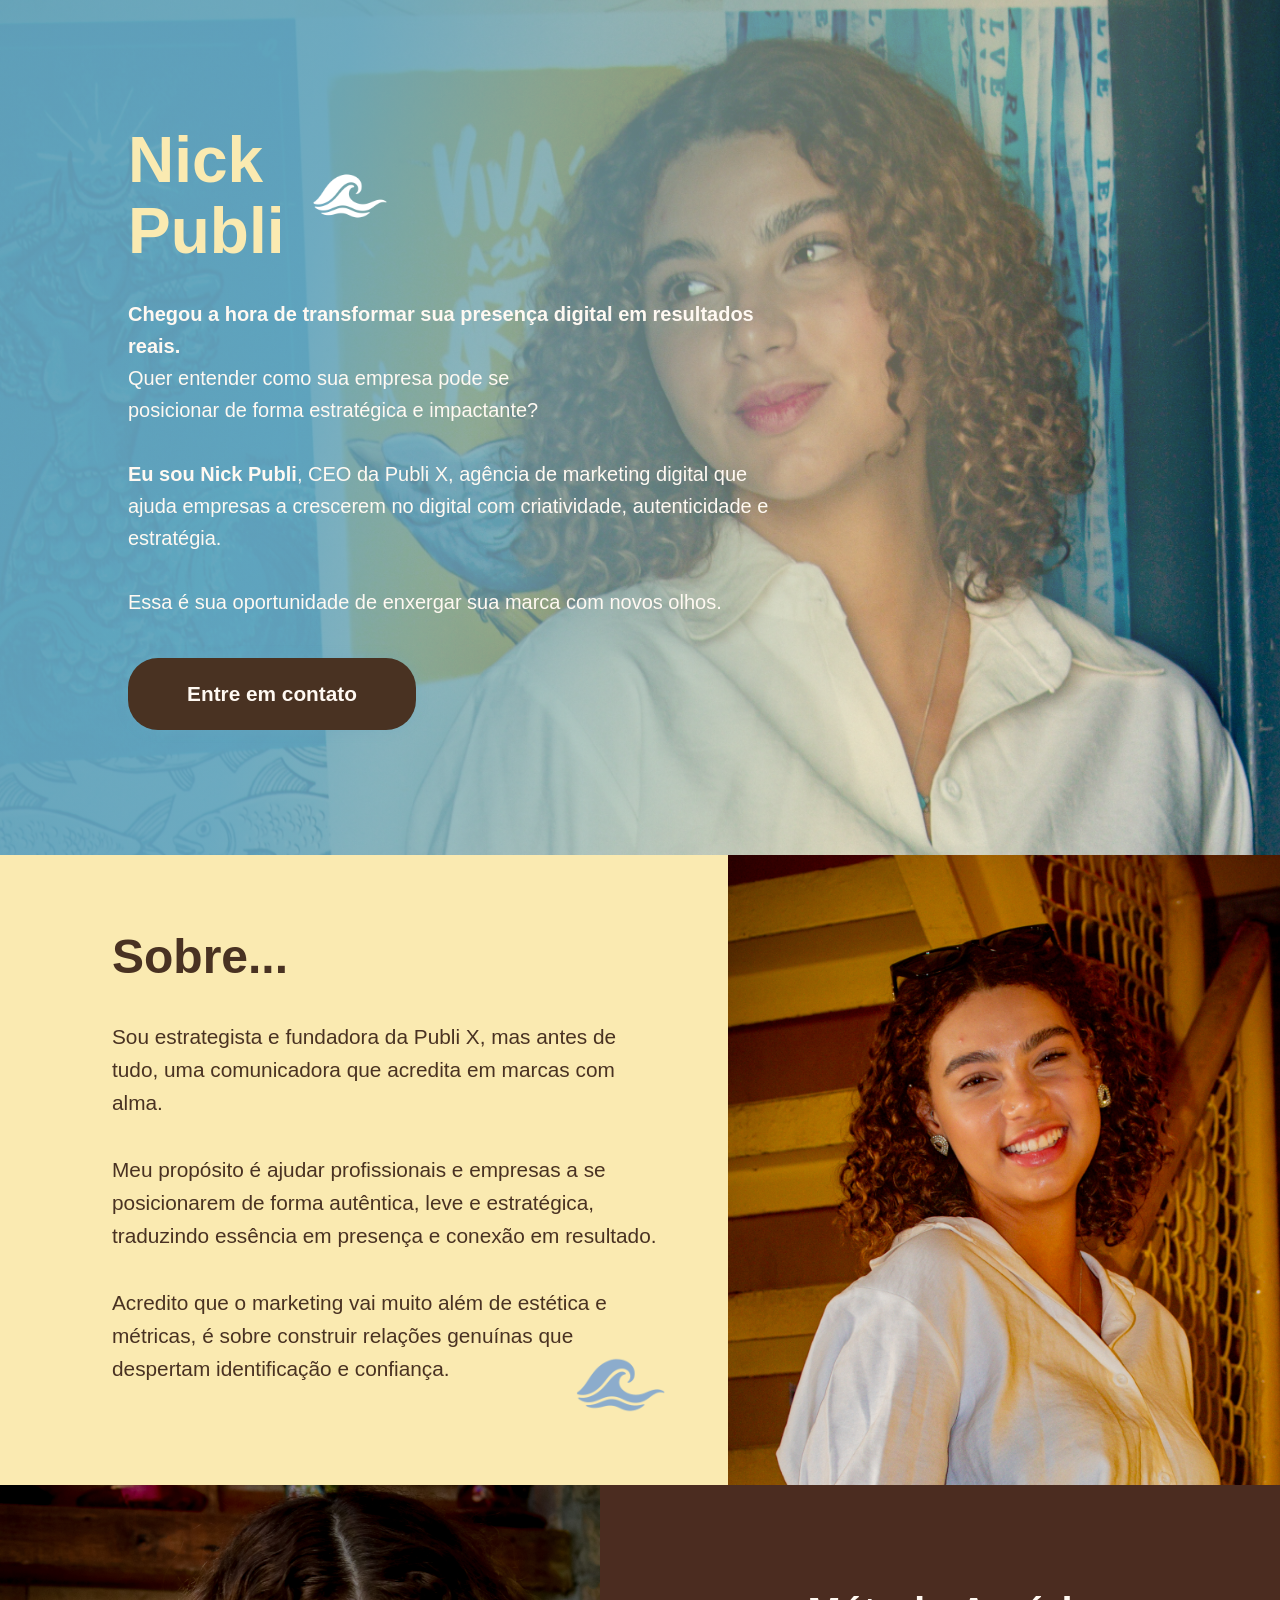
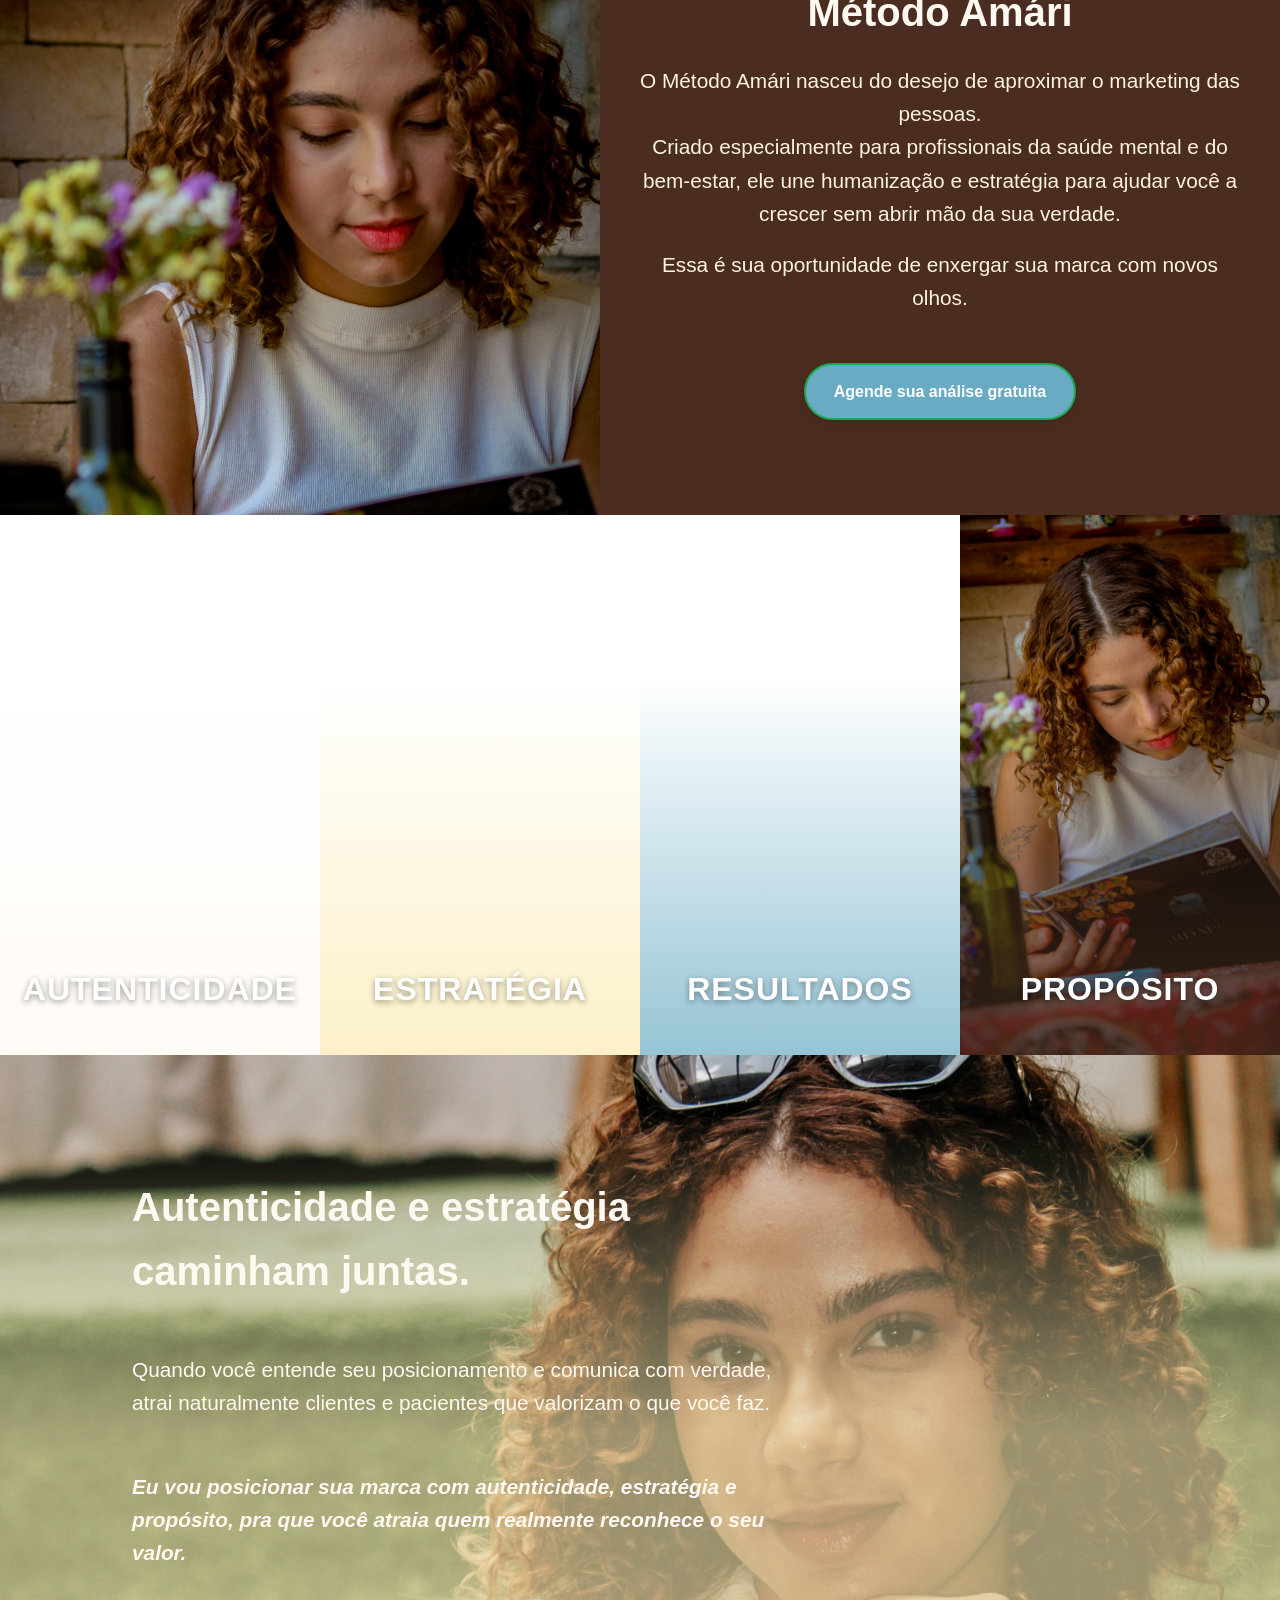
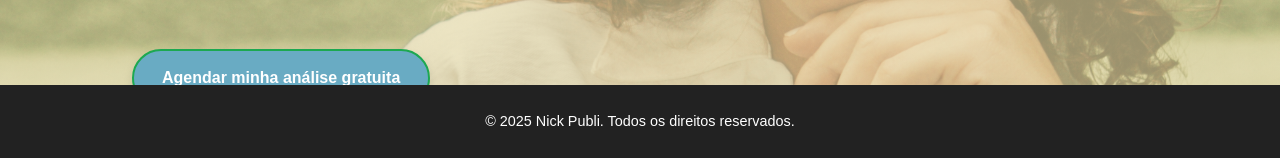
==== index.html @ 4cdb22ac "segundo commit" ====
<!DOCTYPE html>
<html lang="pt-BR">
<head>
  <meta charset="UTF-8" />
  <meta name="viewport" content="width=device-width, initial-scale=1.0" />
  <title>Nick Publi</title>
  <link rel="stylesheet" href="style/styles.css" />
  <link rel="stylesheet" href="/style/sobre.css">
  <link rel="stylesheet" href="style/beneficios.css">
  <link rel="stylesheet" href="style/4hero.css">
  <link rel="stylesheet" href="style/depoimento.css">
  <link rel="stylesheet" href="style/encerramento.css">
  <link rel="stylesheet" href="/style/responsividade.css">
</head>
<body>
  <section id="banner" class="banner-section">
    <div class="banner-overlay">
      <div class="banner-content">
        <div class="banner-title">
          <h1>Nick<br>Publi</h1>
          <img src="/img/Simbolo - Branco.png" alt="Logo Nick Publi" class="banner-logo">
        </div>
        <p>
          <strong>Chegou a hora de transformar sua presença digital em resultados reais.</strong><br>
          Quer entender como sua empresa pode se <br>posicionar de forma estratégica e impactante?<br><br>
          <strong>Eu sou Nick Publi</strong>, CEO da Publi X, agência de marketing digital que ajuda empresas
          a crescerem no digital com criatividade, autenticidade e estratégia. <br><br>
          Essa é sua oportunidade de enxergar sua marca com novos olhos.
        </p>
        <a href="https://api.whatsapp.com/send?phone=5571981594454&text=Ol%C3%A1%20Nick!%20Quero%20saber%20mais%20sobre%20a%20consultoria%20gratuita%20da%20Publi%20X."
          target="_blank"
          class="banner-btn">
          Entre em contato
        </a>
      </div>
    </div>
  </section>

  <section id="sobre" class="sobre-section">
    <div class="container">
      <div class="imagem-section">
        <div class="sobre-cor-solida">
          <div class="texto-sobre">
            <h2>Sobre...</h2>
            <p>
              Sou estrategista e fundadora da Publi X, mas antes de tudo, uma comunicadora que acredita em marcas com alma. <br><br>
              Meu propósito é ajudar profissionais e empresas a se posicionarem de forma autêntica, leve e estratégica, traduzindo essência em presença e conexão em resultado.
              <br><br>
              Acredito que o marketing vai muito além de estética e métricas, é sobre construir relações genuínas que despertam identificação e confiança.
            </p>
          </div>

          <!-- Logo no canto inferior direito -->
          <div class="sobre-logo">
            <img src="/img/Simbolo - Azul.png" alt="Logo Nick Publi">
          </div>
        </div>

        <div class="sobre-imagem">
          <img src="/img/nickY2.jpg" alt="">
        </div>
      </div>
    </div>
  </section>

  <section id="beneficios" class="beneficios-section">
    <div class="beneficios-container">
      <div class="beneficios-imagem">
        <img src="/img/amariM2.jpg" alt="Benefícios Publi X">
      </div>
      <div class="beneficios-cor-solida">
        <h2>Método Amári</h2>
        <p>
          O Método Amári nasceu do desejo de aproximar o marketing das pessoas. <br>
          Criado especialmente para profissionais da saúde mental e do bem-estar, ele une humanização e estratégia para ajudar você a crescer sem abrir mão da sua verdade.
        </p>
        
        <p>Essa é sua oportunidade de enxergar sua marca com novos olhos.</p>

        <a 
          href="https://api.whatsapp.com/send?phone=5571981594454&text=Ol%C3%A1%20Nick!%20Quero%20saber%20mais%20sobre%20a%20consultoria%20gratuita%20da%20Publi%20X."
          target="_blank"
          class="btn-whatsapp">
          Agende sua análise gratuita
        </a>
      </div>
    </div>
  </section>

  <section id="galeria" class="galeria-section">
    <div class="galeria-item cor1">
      <div class="overlay"></div>
      <h3>Autenticidade</h3>
    </div>
    <div class="galeria-item cor2">
      <div class="overlay"></div>
      <h3>Estratégia</h3>
    </div>
    <div class="galeria-item cor3">
      <div class="overlay"></div>
      <h3>Resultados</h3>
    </div>
    <div class="galeria-item cor4">
      <div class="overlay"></div>
      <h3>Propósito</h3>
    </div>
  </section>

<section id="encerramento" class="encerramento-section">
  <div class="overlay"></div>
  <div class="container">
    <h2>Autenticidade e estratégia <br>caminham juntas.</h2>
    <p>
      Quando você entende seu posicionamento e comunica com verdade, 
      atrai naturalmente clientes e pacientes que valorizam o que você faz.
    </p>
    <p class="destaque">
      Eu vou posicionar sua marca com autenticidade, estratégia e propósito,
      pra que você atraia quem realmente reconhece o seu valor.
    </p>

    <a href="https://api.whatsapp.com/send?phone=5571981594454&text=Ol%C3%A1%20Nick!%20Quero%20agendar%20minha%20an%C3%A1lise%20gratuita%20da%20Publi%20X."
      target="_blank"
      class="btn-whatsapp">
      Agendar minha análise gratuita
    </a>
  </div>
</section>


  <footer class="site-footer">
    <div class="container">
      <p>© 2025 Nick Publi. Todos os direitos reservados.</p>
    </div>
  </footer>

  <script src="script.js"></script>
</body>
</html>
---- style/styles.css ----
/* ===== RESET ===== */
* {
  margin: 0;
  padding: 0;
  box-sizing: border-box;
}

html {
  scroll-behavior: smooth;
}

body {
  font-family: 'Poppins', sans-serif;
  color: #333;
  line-height: 1.6;
  background: #fff;
}

.container {
  max-width: 1100px;
  margin: 0 auto;
  padding: 0 20px;
}

/* ===== BANNER ===== */
.banner-section {
  position: relative;
  width: 100%;
  height: 95vh;
  background: url('/img/nick_branco11.jpg') no-repeat center 30% / cover;
  display: flex;
  align-items: center;
  justify-content: flex-start;
  overflow: hidden;
}

/* Overlay com degradê ajustado */
.banner-overlay {
  position: absolute;
  inset: 0;
  background: linear-gradient(100deg, rgba(105, 171, 195, 0.9) 25%, rgba(250, 234, 177, 0.4) 70%, rgba(255, 249, 242, 0) 95%);
  display: flex;
  align-items: center;
  justify-content: flex-start;
  padding: 0 8rem;
  color: #FFF9F2;
}

.banner-content {
  max-width: 650px;
  z-index: 2;
  display: flex;
  flex-direction: column;
  gap: 1rem;
}

/* ===== Título com logo ===== */
.banner-title {
  display: flex;
  align-items: center;
  gap: 1rem;
}

.banner-content h1 {
  font-size: clamp(4rem, 5vw, 5.5rem);
  line-height: 1.1;
  font-weight: 700;
  color: #FAEAB1;
}

.banner-logo {
  width: clamp(70px, 10vw, 100px);
  height: auto;
  object-fit: contain;
}

/* ===== Texto ===== */
.banner-content p {
  margin-top: 1rem;
  font-size: clamp(1rem, 2vw, 1.25rem);
  color: #FFF9F2;
  line-height: 1.6;
}

/* ===== Botão ===== */
.banner-btn {
  display: inline-flex;
  justify-content: center;
  align-items: center;
  width: 18rem;
  height: 4.5rem;
  font-size: 1.3rem;
  text-align: center;
  margin-top: 1.5rem;
  background: #493222;
  color: #FFF9F2;
  font-weight: 600;
  border-radius: 30px;
  text-decoration: none;
  transition: all 0.3s ease;
  box-shadow: 0 0px 12px rgba(105, 171, 195, 0.4);
}

.banner-btn:hover {
  background: linear-gradient(135deg, #FAEAB1, #FFF9F2);
  box-shadow: 0 8px 20px rgba(105, 171, 195, 0.6);
  transform: translateY(-3px);
  color: #493222;
}

/* ===== Responsivo ===== */
@media (max-width: 1024px) {
  .banner-overlay {
    padding: 0 4rem;
  }
}

@media (max-width: 768px) {
  .banner-section {
    background-position: center top;
  }

  .banner-overlay {
    padding: 2rem;
    background: linear-gradient(180deg, rgba(73, 50, 34, 0.9) 30%, rgba(105, 171, 195, 0.5) 80%);
    text-align: center;
    align-items: center;
    justify-content: center;
  }

  .banner-title {
    justify-content: center;
  }

  .banner-content {
    max-width: 100%;
    text-align: center;
  }

  .banner-logo {
    width: 80px;
  }

  .banner-btn {
    margin: 1.5rem auto 0;
    width: 16rem;
    height: 4rem;
  }
}

@media (max-width: 480px) {
  .banner-content h1 {
    font-size: 2.8rem;
  }

  .banner-btn {
    width: 14rem;
    font-size: 1.1rem;
    align-self: center;
  }
}


/* ===== SEÇÕES ===== */
section {
  padding: 0;
}

h2 {
  font-size: clamp(1.8rem, 4vw, 2.4rem);
  margin-bottom: 20px;
  text-align: center;
}



/* ===== DEPOIMENTOS ===== */
.depoimentos-lista {
  display: grid;
  grid-template-columns: repeat(auto-fit, minmax(280px, 1fr));
  gap: 25px;
  margin-top: 40px;
}

.depoimento-card {
  background: #f5f5f5;
  padding: 25px;
  border-radius: 10px;
}

.depoimento-card blockquote {
  font-style: italic;
  margin-bottom: 15px;
}


/* ===== FOOTER ===== */
.site-footer {
  background: #222;
  color: white;
  text-align: center;
  padding: 25px 0;
  font-size: 0.9rem;
}

/* ===== ANIMAÇÕES ===== */
.hidden {
  opacity: 0;
  transform: translateY(20px);
  transition: opacity 0.6s ease, transform 0.6s ease;
}

.appear {
  opacity: 1;
  transform: translateY(0);
}
---- style/sobre.css ----
/* ====== SECTION SOBRE ====== */
.sobre-section {
  width: 100%;
  height: 70vh;
  padding: 0;
  margin: 0;
  overflow: hidden;
  box-sizing: border-box;
}

/* Container */
.sobre-section .container {
  width: 100%;
  height: 100%;
  margin: 0;
  padding: 0;
  max-width: none;
}

/* Divide em 2 metades */
.imagem-section {
  display: flex;
  width: 100%;
  height: 100%;
}

/* ===== LADO ESQUERDO ===== */
.sobre-cor-solida {
  flex: 1;
  background-color: #FAEAB1;
  color: #493222;
  display: flex;
  flex-direction: column;
  justify-content: space-between; /* deixa espaço pra logo embaixo */
  align-items: flex-start;
  padding: 4rem 4rem 2rem 7rem;
  position: relative;
  box-sizing: border-box;
}

/* Texto */
.texto-sobre {
  max-width: 550px;
}

.sobre-cor-solida h2 {
  font-family: 'Glacial Indifference', sans-serif;
  font-size: 3rem;
  margin-bottom: 1.5rem;
  color: #493222;
  text-align: start;
}

.sobre-cor-solida p {
  font-family: 'Glacial Indifference', sans-serif;
  font-size: 1.3rem;
  line-height: 1.6;
}

/* ===== LOGO ===== */
.sobre-logo {
  position: absolute;
  bottom: 2rem;
  right: 3rem;
}

.sobre-logo img {
  width: 120px;
  height: auto;
  opacity: 0.85;
  transition: all 0.3s ease;
}

.sobre-logo img:hover {
  opacity: 1;
  transform: scale(1.05);
}

/* ===== LADO DIREITO — IMAGEM ===== */
.sobre-imagem {
  flex: 1;
  width: 50%;
  overflow: hidden;
}

.sobre-imagem img {
  width: 100%;
  height: 100%;
  object-fit: cover;
  transition: transform 5s ease;
}

.sobre-imagem img:hover {
  transform: scale(1.05);
}
---- style/beneficios.css ----
/* ===== BENEFÍCIOS ===== */
.beneficios-section {
  width: 100%;
  display: flex;
  justify-content: center;
  align-items: center;
  overflow: hidden;
}

.beneficios-container {
  display: flex;
  width: 100%;
  height: 70vh;
}

 
.beneficios-imagem {
  flex: 1;
  overflow: hidden;
}

.beneficios-imagem img {
  width: 100%;
  height: 100%;
  object-fit: cover;
  transition: transform 2s ease; /* hover mais suave */
}

.beneficios-imagem:hover img {
  transform: scale(1.03);
}

/* ===== COR SÓLIDA (TEXTO À DIREITA) ===== */
.beneficios-cor-solida {
  flex: 1;
  background-color: #4b2c20;
  color: #fff;
  display: flex;
  flex-direction: column;
  justify-content: center;
  align-items: flex-start; /* conteúdo alinhado à esquerda */
  text-align: left;
  padding: 80px 100px;
}

/* ===== TÍTULO E TEXTO IGUAL “SOBRE” ===== */
.beneficios-cor-solida h2 {
  font-family: 'Glacial Indifference', sans-serif;
  font-weight: 700;
  font-size: 2.8rem;
  margin-bottom: 30px;
  color: #fff9f2;
}

.beneficios-cor-solida p {
  font-family: 'Glacial Indifference', sans-serif;
  font-size: 1.3rem;
  line-height: 1.7;
  color: #fff3e0;
  margin-bottom: 18px;
  max-width: 600px;
}

/* ===== BOTÃO (versão menor e refinada) ===== */
.btn-whatsapp {
  display: inline-block;
  margin-top: 25px;
  background-color: #25d366;
  color: #fff;
  text-decoration: none;
  padding: 10px 24px;
  border-radius: 25px;
  font-weight: 600;
  font-size: 1rem;
  transition: all 0.3s ease;
  border: 2px solid #1da851;
  box-shadow: 0 0 12px rgba(37, 211, 102, 0.2);
  text-align: center;
}

.btn-whatsapp:hover {
  background-color: transparent;
  color: #25d366;
  border: 2px solid #25d366;
  transform: scale(1.05);
  box-shadow: 0 0 18px rgba(37, 211, 102, 0.3);
}
---- style/4hero.css ----
/* ===== Sessão da 4 cores ===== */
.galeria-section {
  display: flex;
  width: 100%;
  height: 60vh;
  overflow: hidden;
}

.galeria-item {
  position: relative;
  flex: 1;
  background-size: cover;
  background-position: center;
  display: flex;
  align-items: flex-end;
  justify-content: center;
  color: #fff;
  font-family: "Glacial Indifference", sans-serif;
  text-transform: uppercase;
  letter-spacing: 1px;
  overflow: hidden;
  transition: transform 0.6s ease, z-index 0.3s ease, box-shadow 0.3s ease;
  z-index: 1;
}

/* Hover com destaque */
.galeria-item:hover {
  transform: scale(1.05);
  z-index: 10;
  box-shadow: 0 10px 30px rgba(0,0,0,0.4);
}

/* Imagens */
.cor1 { background-image: url("/img/nick_amarelo.jpg"); }
.cor2 { background-image: url("/img/nick_branco_foco.jpg"); }
.cor3 { background-image: url("/img/nick_cell.jpg"); }
.cor4 { background-image: url("/img/nick_foco.JPG"); }

/* ===== Degradês coloridos (de baixo pra cima) ===== */
.cor1 .overlay {
  background: linear-gradient(to top, #FFF9F2 0%, rgba(255, 249, 242, 0) 70%);
}

.cor2 .overlay {
  background: linear-gradient(to top, #FAEAB1 0%, rgba(250, 234, 177, 0) 70%);
}

.cor3 .overlay {
  background: linear-gradient(to top, #69ABC3 0%, rgba(105, 171, 195, 0) 70%);
}

.cor4 .overlay {
  background: linear-gradient(to top, #493222 0%, rgba(73, 50, 34, 0) 70%);
}

/* Overlay base */
.overlay {
  position: absolute;
  bottom: 0;
  left: 0;
  width: 100%;
  height: 100%;
  z-index: 1;
  transition: opacity 0.5s ease;
  opacity: 0.7;
}

.galeria-item:hover .overlay {
  opacity: 0.9;
}

/* ===== Texto ===== */
.galeria-item h3 {
  position: relative;
  z-index: 2;
  font-size: 2rem;
  font-weight: 700;
  margin-bottom: 40px;
  color: #fff;
  text-shadow: 0 2px 6px rgba(0, 0, 0, 0.4);
  transition: transform 0.4s ease, opacity 0.4s ease;
}

.galeria-item:hover h3 {
  transform: translateY(-5px);
  opacity: 0.95;
}
---- style/depoimento.css ----
/* ===== BENEFÍCIOS ===== */
.beneficios-section {
  width: 100%;
  display: flex;
  justify-content: center;
  align-items: center;
  overflow: hidden;
}

.beneficios-container {
  display: flex;
  width: 100%;
  height: 70vh; /* ajusta a altura aqui */
}

.beneficios-imagem {
  flex: 1;
}

.beneficios-imagem img {
  width: 100%;
  height: 100%;
  object-fit: cover;
}

.beneficios-cor-solida {
  flex: 1;
  background-color: #4b2c20; /* marrom */
  color: #fff;
  display: flex;
  flex-direction: column;
  justify-content: center;
  align-items: center;
  text-align: center;
  padding: 40px;
}

.beneficios-cor-solida h2 {
  font-size: 2.5rem;
  margin-bottom: 20px;
}

.beneficios-cor-solida p {
  max-width: 600px;
  line-height: 1.6;
}

.btn-whatsapp {
  display: inline-block;
  margin-top: 25px;
  background-color: #25d366; /* verde WhatsApp, combina bem com o marrom */
  color: #fff;
  text-decoration: none;
  padding: 12px 25px;
  border-radius: 30px;
  font-weight: bold;
  transition: all 0.3s ease;
  border: 2px solid #1da851;
}

.btn-whatsapp:hover {
  background-color: transparent;
  color: #25d366;
  border: 2px solid #25d366;
}
---- style/encerramento.css ----
.encerramento-section {
  position: relative;
  background: url("/img/nick_enc3.jpg") center/cover no-repeat;
  color: #FFF9F2;
  text-align: left; /* alinhamento à esquerda */
  padding: 120px 7rem;
  height: 70vh;
  font-family: "Glacial Indifference", sans-serif;
  overflow: hidden;
}

/* Degradê de baixo pra cima (amarelo suave) */
.encerramento-section .overlay {
  position: absolute;
  top: 0;
  left: 0;
  width: 100%;
  height: 100%;
  background: linear-gradient(to top, #FAEAB1e0 40%, #fff9f200 90%);
  z-index: 1;
}

.encerramento-section .container {
  position: relative;
  z-index: 2;
  max-width: 900px;
  margin: 0;
}

.encerramento-section h2 {
  font-size: 2.5rem;
  margin-bottom: 50px;
  font-weight: bold;
  text-align: start;
}

.encerramento-section p {
  line-height: 1.6;
  font-size: 1.3rem;
  margin-bottom: 50px;
  max-width: 650px;
}

.encerramento-section .destaque {
  font-weight: 600;
  color: #FFF9F2;
  font-style: italic;
}

.btn-whatsapp {
  display: inline-block;
  margin-top: 30px;
  background-color: #69abc3;
  color: #fff;
  padding: 14px 28px;
  border-radius: 40px;
  text-decoration: none;
  font-weight: bold;
  transition: all 0.3s ease;
  /* border: 2px solid #493222; */
  box-shadow: 0px 4px 10px rgba(0, 0, 0, 0.1);
}

.btn-whatsapp:hover {
  background-color: #4c3222;
  color: #fff9f2;
  transform: scale(1.05);
}

/* Logo no canto inferior direito */
.logo-encerramento {
  position: absolute;
  bottom: 25px;
  right: 40px;
  width: 120px;
  z-index: 2;
  opacity: 0.9;
}
---- style/responsividade.css ----
/* ===== AJUSTE GLOBAL DE RESPONSIVIDADE ===== */
:root {
  --padding-desktop: 7rem;
  --padding-tablet: 3rem;
  --padding-mobile: 1.5rem;
}

/* Garante fluidez geral */
section {
  width: 100%;
  overflow: hidden;
}

/* ===== Ajustes do Banner ===== */
@media (max-width: 1024px) {
  .banner-overlay {
    padding: 0 var(--padding-tablet);
  }
}

@media (max-width: 768px) {
  .banner-section {
    height: auto;
    min-height: 80vh;
  }

  .banner-overlay {
    flex-direction: column;
    text-align: center;
    padding: var(--padding-mobile);
  }

  .banner-content {
    align-items: center;
  }

  .banner-btn {
    width: 80%;
    max-width: 280px;
  }
}

/* ===== SOBRE ===== */
@media (max-width: 1024px) {
  .sobre-cor-solida {
    padding: 4rem var(--padding-tablet);
  }
}

@media (max-width: 768px) {
  .imagem-section {
    flex-direction: column;
  }

  .sobre-cor-solida,
  .sobre-imagem {
    width: 100%;
    height: auto;
  }

  .sobre-cor-solida {
    text-align: center;
    align-items: center;
    padding: 3rem var(--padding-mobile);
  }

  .texto-sobre h2{
    text-align: center;
  }

  .texto-sobre {
    max-width: 95%;
    align-self: center;
  }

  .sobre-logo {
    position: relative;
    margin-top: 2rem;
    visibility: hidden;
    right: 0;
  }

}

/* ===== BENEFÍCIOS ===== */
@media (max-width: 1024px) {
  .beneficios-cor-solida {
    padding: 3rem var(--padding-tablet);
  }
}

@media (max-width: 768px) {
  .beneficios-container {
    flex-direction: column-reverse;
    height: auto;
  }

  .beneficios-cor-solida {
    padding: 3rem var(--padding-mobile);
    text-align: center;
    align-items: center;
  }

  .beneficios-cor-solida p {
    max-width: 90%;
  }

  .beneficios-imagem {
    height: 300px;
  }
}

/* ===== GALERIA ===== */
@media (max-width: 900px) {
  .galeria-section {
    flex-direction: column;
    height: auto;
  }

  .galeria-item {
    height: 45vh;
  }

  .galeria-item h3 {
    font-size: 1.8rem;
    margin-bottom: 20px;
  }
}

/* ===== ENCERRAMENTO ===== */
@media (max-width: 1024px) {
  .encerramento-section {
    padding: 6rem var(--padding-tablet);
    height: auto;
    min-height: 70vh;
  }
}

@media (max-width: 768px) {
  .encerramento-section {
    padding: 4rem var(--padding-mobile);
    text-align: center;
  }

  .encerramento-section h2,
  .encerramento-section p {
    text-align: center;
    max-width: 100%;
  }

  .btn-whatsapp {
    width: 80%;
    max-width: 280px;
  }

  .logo-encerramento {
    position: relative;
    display: block;
    margin: 3rem auto 0;
    right: 0;
  }
}

/* ===== Ajuste fino do hover na galeria ===== */
.galeria-item:hover {
  transform: scale(1.05);
  z-index: 5;
  position: relative;
}

/* Garante que o overflow da galeria não corte o destaque */
.galeria-section {
  overflow: visible;
}
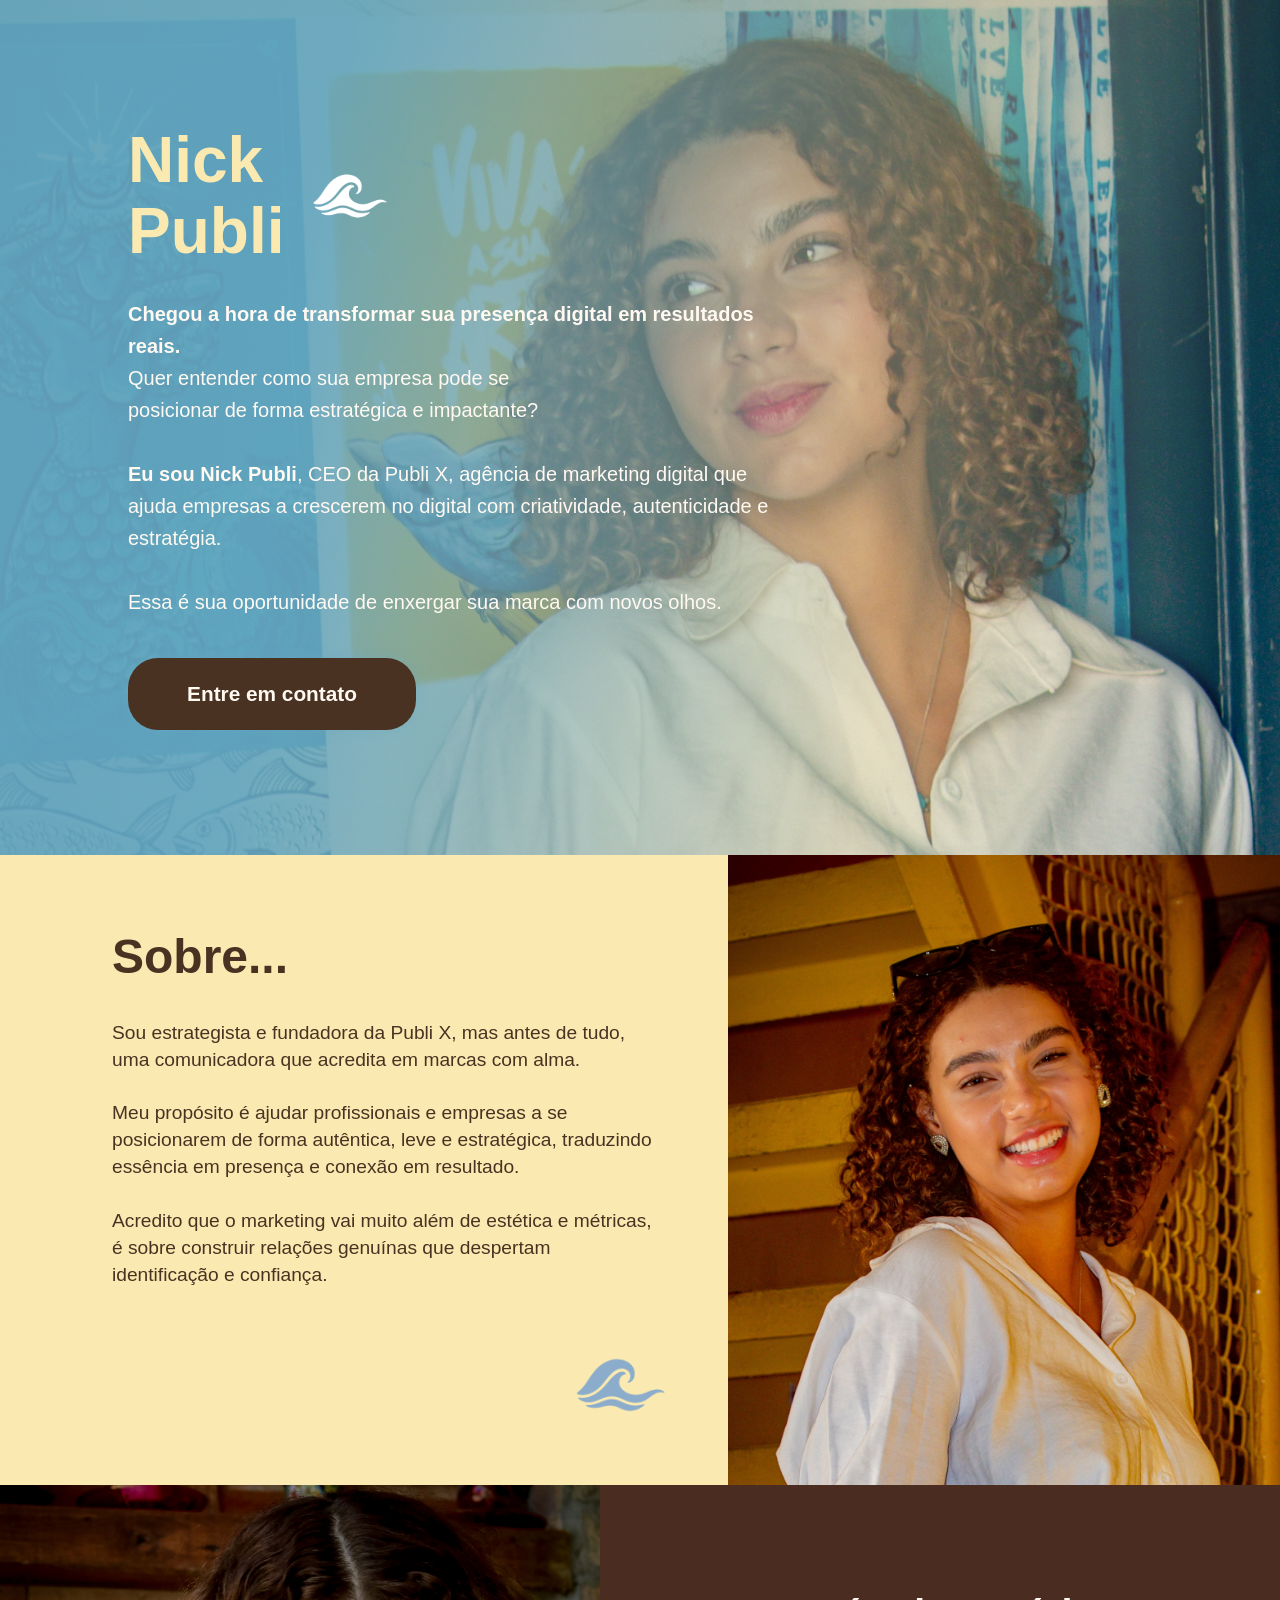
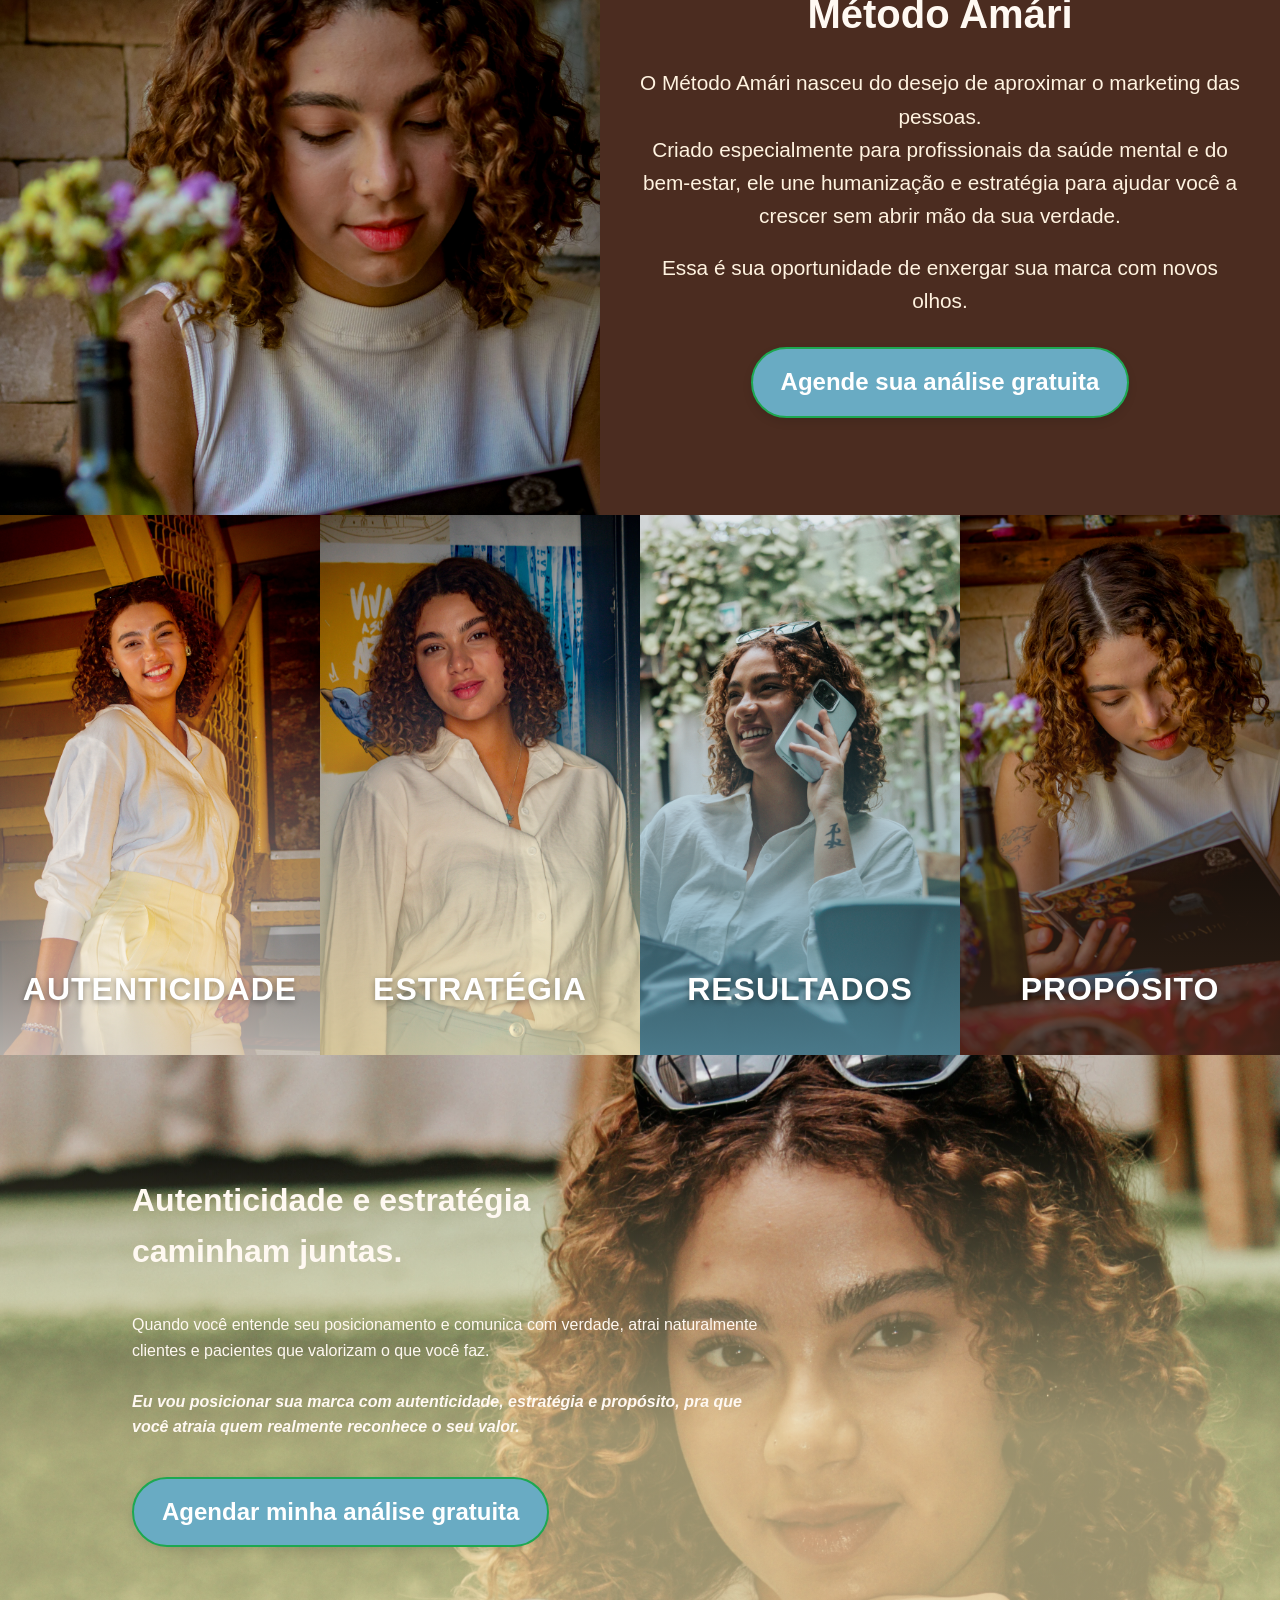
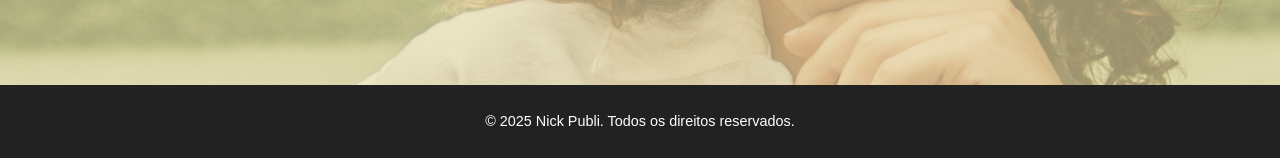
==== commit 830f1b08: "alteração nas medidas" ====
--- a/index.html
+++ b/index.html
@@ -18,7 +18,7 @@
       <div class="banner-content">
         <div class="banner-title">
           <h1>Nick<br>Publi</h1>
-          <img src="/img/Simbolo - Branco.png" alt="Logo Nick Publi" class="banner-logo">
+          <img src="img/Simbolo - Brancow.webp" alt="Logo Nick Publi" class="banner-logo">
         </div>
         <p>
           <strong>Chegou a hora de transformar sua presença digital em resultados reais.</strong><br>
@@ -52,12 +52,12 @@
 
           <!-- Logo no canto inferior direito -->
           <div class="sobre-logo">
-            <img src="/img/Simbolo - Azul.png" alt="Logo Nick Publi">
+            <img src="/img/Simbolo - Azulw.webp" alt="Logo Nick Publi">
           </div>
         </div>
 
         <div class="sobre-imagem">
-          <img src="/img/nickY2.jpg" alt="">
+          <img src="img/nickY2w.webp" alt="">
         </div>
       </div>
     </div>
@@ -66,7 +66,7 @@
   <section id="beneficios" class="beneficios-section">
     <div class="beneficios-container">
       <div class="beneficios-imagem">
-        <img src="/img/amariM2.jpg" alt="Benefícios Publi X">
+        <img src="img/amariM2w.webp" alt="Benefícios Publi X">
       </div>
       <div class="beneficios-cor-solida">
         <h2>Método Amári</h2>
--- a/style/styles.css
+++ b/style/styles.css
@@ -27,7 +27,7 @@
   position: relative;
   width: 100%;
   height: 95vh;
-  background: url('/img/nick_branco11.jpg') no-repeat center 30% / cover;
+  background: url('/img/nick_branco11w.webp') no-repeat center 30% / cover;
   display: flex;
   align-items: center;
   justify-content: flex-start;
@@ -62,7 +62,7 @@
 }
 
 .banner-content h1 {
-  font-size: clamp(4rem, 5vw, 5.5rem);
+  font-size: clamp(3rem, 5vw, 5.5rem);
   line-height: 1.1;
   font-weight: 700;
   color: #FAEAB1;
@@ -77,7 +77,7 @@
 /* ===== Texto ===== */
 .banner-content p {
   margin-top: 1rem;
-  font-size: clamp(1rem, 2vw, 1.25rem);
+  font-size: clamp(1.2rem, 2vw, 1.25rem);
   color: #FFF9F2;
   line-height: 1.6;
 }
--- a/style/sobre.css
+++ b/style/sobre.css
@@ -53,8 +53,8 @@
 
 .sobre-cor-solida p {
   font-family: 'Glacial Indifference', sans-serif;
-  font-size: 1.3rem;
-  line-height: 1.6;
+  font-size: 1.2rem;
+  line-height: 1.4;
 }
 
 /* ===== LOGO ===== */
--- a/style/beneficios.css
+++ b/style/beneficios.css
@@ -71,7 +71,7 @@
   padding: 10px 24px;
   border-radius: 25px;
   font-weight: 600;
-  font-size: 1rem;
+  font-size: 1.5rem;
   transition: all 0.3s ease;
   border: 2px solid #1da851;
   box-shadow: 0 0 12px rgba(37, 211, 102, 0.2);
--- a/style/4hero.css
+++ b/style/4hero.css
@@ -31,10 +31,10 @@
 }
 
 /* Imagens */
-.cor1 { background-image: url("/img/nick_amarelo.jpg"); }
-.cor2 { background-image: url("/img/nick_branco_foco.jpg"); }
-.cor3 { background-image: url("/img/nick_cell.jpg"); }
-.cor4 { background-image: url("/img/nick_foco.JPG"); }
+.cor1 { background-image: url("/img/nick_amarelow.webp"); }
+.cor2 { background-image: url("/img/nick_branco_focow.webp"); }
+.cor3 { background-image: url("/img/nick_cellw.webp"); }
+.cor4 { background-image: url("/img/nick_focow.webp"); }
 
 /* ===== Degradês coloridos (de baixo pra cima) ===== */
 .cor1 .overlay {
--- a/style/encerramento.css
+++ b/style/encerramento.css
@@ -1,6 +1,6 @@
 .encerramento-section {
   position: relative;
-  background: url("/img/nick_enc3.jpg") center/cover no-repeat;
+  background: url("/img/nick_enc3w.webp") center/cover no-repeat;
   color: #FFF9F2;
   text-align: left; /* alinhamento à esquerda */
   padding: 120px 7rem;
@@ -28,16 +28,16 @@
 }
 
 .encerramento-section h2 {
-  font-size: 2.5rem;
-  margin-bottom: 50px;
+  font-size: 2rem;
+  margin-bottom: 35px;
   font-weight: bold;
   text-align: start;
 }
 
 .encerramento-section p {
   line-height: 1.6;
-  font-size: 1.3rem;
-  margin-bottom: 50px;
+  font-size: 1rem;
+  margin-bottom: 25px;
   max-width: 650px;
 }
 
@@ -49,7 +49,7 @@
 
 .btn-whatsapp {
   display: inline-block;
-  margin-top: 30px;
+  margin-top: 12px;
   background-color: #69abc3;
   color: #fff;
   padding: 14px 28px;
--- a/style/responsividade.css
+++ b/style/responsividade.css
@@ -11,13 +11,7 @@
   overflow: hidden;
 }
 
-/* ===== Ajustes do Banner ===== */
-@media (max-width: 1024px) {
-  .banner-overlay {
-    padding: 0 var(--padding-tablet);
-  }
-}
-
+/* ===== BANNER ===== */
 @media (max-width: 768px) {
   .banner-section {
     height: auto;
@@ -26,36 +20,49 @@
 
   .banner-overlay {
     flex-direction: column;
-    text-align: center;
+    text-align: left;
+    align-items: flex-start;
     padding: var(--padding-mobile);
   }
 
   .banner-content {
-    align-items: center;
+    align-items: flex-start;
+    text-align: left;
+  }
+
+  .banner-content h1 {
+    font-size: 3rem;
+    line-height: 1.2;
+  }
+
+  .banner-content p {
+    font-size: 1.1rem;
+    line-height: 1.3;
+    margin-bottom: 1rem;
   }
 
   .banner-btn {
     width: 80%;
     max-width: 280px;
+    padding: 0;
+    margin: 0;
   }
 }
 
 /* ===== SOBRE ===== */
-@media (max-width: 1024px) {
-  .sobre-cor-solida {
-    padding: 4rem var(--padding-tablet);
-  }
-}
-
 @media (max-width: 768px) {
   .imagem-section {
     flex-direction: column;
   }
 
-  .sobre-cor-solida,
+  .sobre-cor-solida{
+    width: 100%;
+    height: auto;
+  }
   .sobre-imagem {
     width: 100%;
     height: auto;
+    display: none;
   }
 
   .sobre-cor-solida {
@@ -64,31 +71,30 @@
     padding: 3rem var(--padding-mobile);
   }
 
-  .texto-sobre h2{
-    text-align: center;
-  }
-
   .texto-sobre {
     max-width: 95%;
-    align-self: center;
-  }
-
+    align-self: self-start;
+    text-align: start;
+    font-size: 1rem;
+    line-height: 1.6;
+    overflow-wrap: break-word;
+    word-break: break-word;
+  }
+
+  /* Evita corte e mantém margens seguras */
+  .texto-sobre p {
+    margin: 0 auto;
+    padding: 0 0.5rem;
+    font-size: 1rem;
+  }
+
+  /* Remove logo no mobile */
   .sobre-logo {
-    position: relative;
-    margin-top: 2rem;
-    visibility: hidden;
-    right: 0;
-  }
-
+    display: none !important;
+  }
 }
 
 /* ===== BENEFÍCIOS ===== */
-@media (max-width: 1024px) {
-  .beneficios-cor-solida {
-    padding: 3rem var(--padding-tablet);
-  }
-}
-
 @media (max-width: 768px) {
   .beneficios-container {
     flex-direction: column-reverse;
@@ -106,46 +112,72 @@
   }
 
   .beneficios-imagem {
-    height: 300px;
+    display: none;
   }
 }
 
 /* ===== GALERIA ===== */
+.galeria-section {
+  overflow: visible;
+}
+
 @media (max-width: 900px) {
   .galeria-section {
-    flex-direction: column;
-    height: auto;
+    display: grid;
+    grid-template-columns: repeat(2, 1fr); /* DUAS COLUNAS */
+    gap: 1rem;
+    height: auto;
+    padding: var(--padding-mobile);
   }
 
   .galeria-item {
-    height: 45vh;
+    height: 35vh;
+    background-size: cover;
+    background-position: center top !important;
+    border-radius: 12px;
+    transition: transform 0.4s ease, filter 0.4s ease;
   }
 
   .galeria-item h3 {
-    font-size: 1.8rem;
-    margin-bottom: 20px;
+    font-size: 1rem;
+    margin-bottom: 10px;
+  }
+
+  /* Animação sutil e elegante para mobile */
+  .galeria-item {
+    animation: galeriaFloat 6s ease-in-out infinite alternate;
+  }
+
+  @keyframes galeriaFloat {
+    0% {
+      transform: scale(1);
+      filter: brightness(1);
+    }
+    100% {
+      transform: scale(1.05);
+      filter: brightness(1.1);
+    }
   }
 }
 
 /* ===== ENCERRAMENTO ===== */
-@media (max-width: 1024px) {
+@media (max-width: 768px) {
   .encerramento-section {
-    padding: 6rem var(--padding-tablet);
-    height: auto;
-    min-height: 70vh;
-  }
-}
-
-@media (max-width: 768px) {
-  .encerramento-section {
-    padding: 4rem var(--padding-mobile);
+    padding: 2rem var(--padding-mobile);
     text-align: center;
   }
 
-  .encerramento-section h2,
+  .encerramento-section h2 {
+    text-align: start;
+    max-width: 100%;
+    font-size: 2rem;
+    margin-bottom: 25px;
+  }
   .encerramento-section p {
-    text-align: center;
+    text-align: start;
     max-width: 100%;
+    font-size: 1rem;
+    margin-bottom: 10px;
   }
 
   .btn-whatsapp {
@@ -156,19 +188,14 @@
   .logo-encerramento {
     position: relative;
     display: block;
-    margin: 3rem auto 0;
+    margin: 1rem auto 0;
     right: 0;
   }
 }
 
-/* ===== Ajuste fino do hover na galeria ===== */
+/* ===== Hover da galeria ===== */
 .galeria-item:hover {
   transform: scale(1.05);
   z-index: 5;
   position: relative;
 }
-
-/* Garante que o overflow da galeria não corte o destaque */
-.galeria-section {
-  overflow: visible;
-}
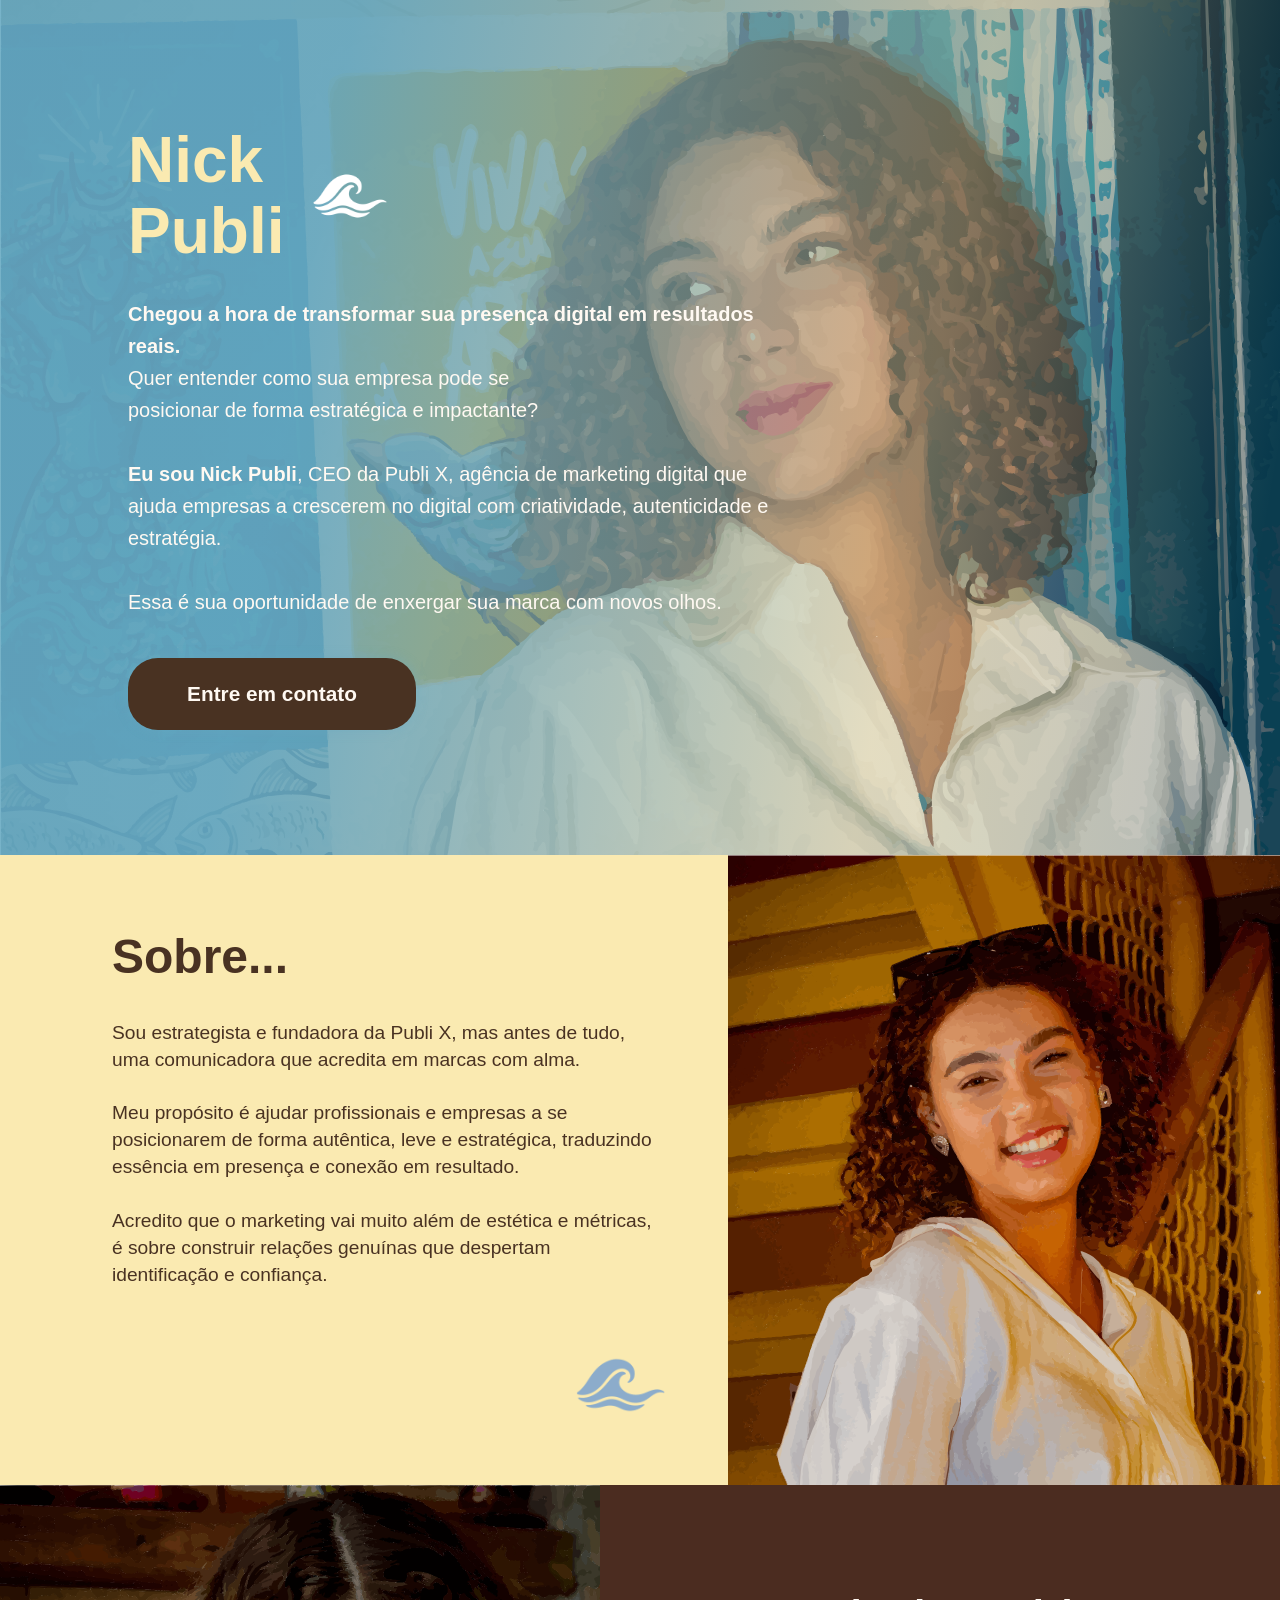
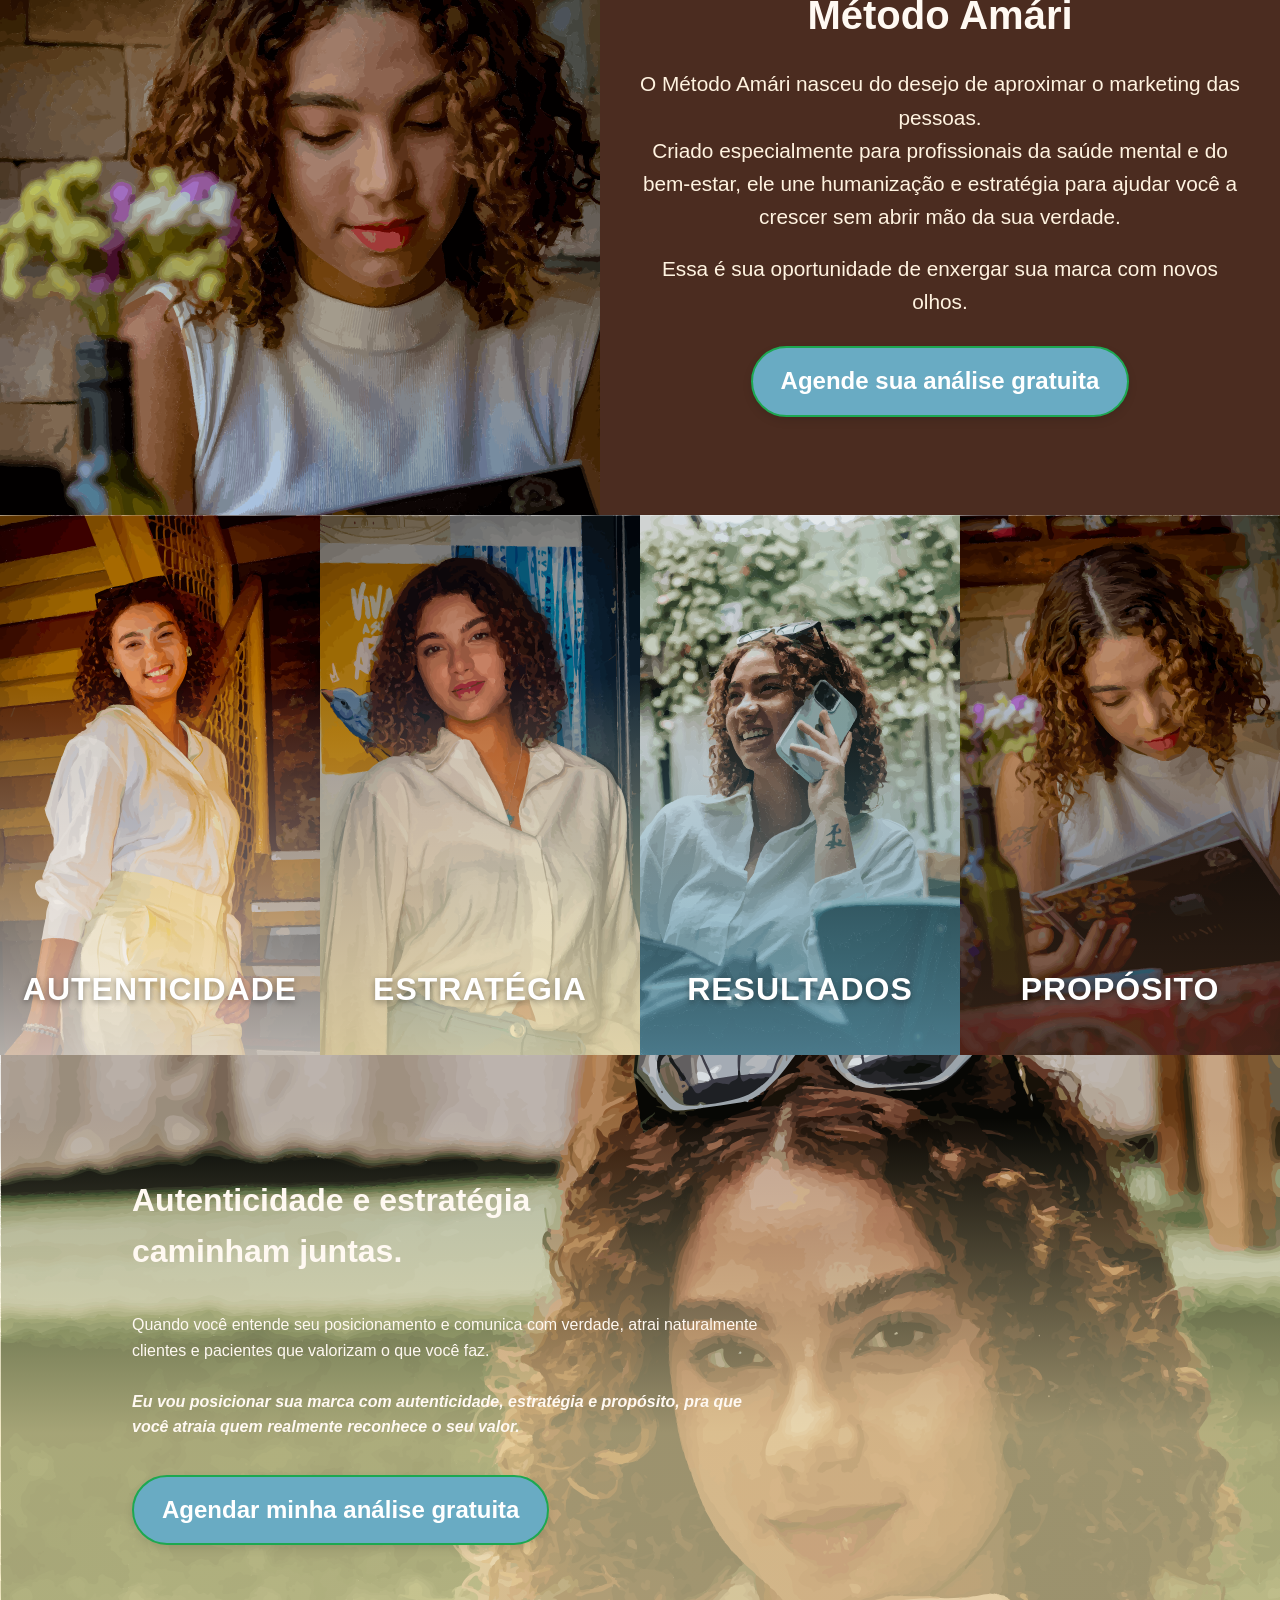
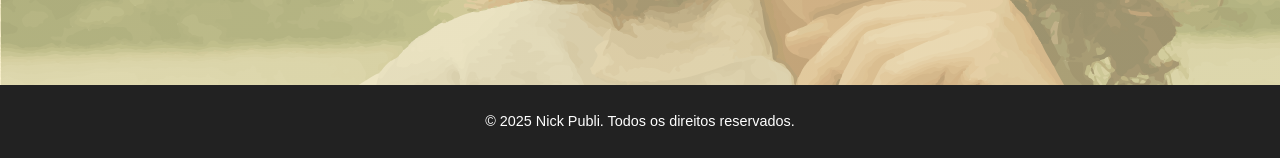
==== commit 7a27abb4: "alteração formato do imagem" ====
--- a/index.html
+++ b/index.html
@@ -4,6 +4,7 @@
   <meta charset="UTF-8" />
   <meta name="viewport" content="width=device-width, initial-scale=1.0" />
   <title>Nick Publi</title>
+  <link rel="icon" type="image/png" href="img/Simbolo - Azulw.webp">
   <link rel="stylesheet" href="style/styles.css" />
   <link rel="stylesheet" href="/style/sobre.css">
   <link rel="stylesheet" href="style/beneficios.css">
@@ -11,6 +12,7 @@
   <link rel="stylesheet" href="style/depoimento.css">
   <link rel="stylesheet" href="style/encerramento.css">
   <link rel="stylesheet" href="/style/responsividade.css">
+
 </head>
 <body>
   <section id="banner" class="banner-section">
@@ -57,7 +59,7 @@
         </div>
 
         <div class="sobre-imagem">
-          <img src="img/nickY2w.webp" alt="">
+          <img src="img/y2_SVG.svg" alt="">
         </div>
       </div>
     </div>
@@ -66,7 +68,7 @@
   <section id="beneficios" class="beneficios-section">
     <div class="beneficios-container">
       <div class="beneficios-imagem">
-        <img src="img/amariM2w.webp" alt="Benefícios Publi X">
+        <img src="img/amariM2_SVG.svg" alt="Benefícios Publi X">
       </div>
       <div class="beneficios-cor-solida">
         <h2>Método Amári</h2>
--- a/style/styles.css
+++ b/style/styles.css
@@ -27,7 +27,7 @@
   position: relative;
   width: 100%;
   height: 95vh;
-  background: url('/img/nick_branco11w.webp') no-repeat center 30% / cover;
+  background: url('/img/branco11_SVG.svg') no-repeat center 30% / cover;
   display: flex;
   align-items: center;
   justify-content: flex-start;
--- a/style/4hero.css
+++ b/style/4hero.css
@@ -31,10 +31,10 @@
 }
 
 /* Imagens */
-.cor1 { background-image: url("/img/nick_amarelow.webp"); }
-.cor2 { background-image: url("/img/nick_branco_focow.webp"); }
-.cor3 { background-image: url("/img/nick_cellw.webp"); }
-.cor4 { background-image: url("/img/nick_focow.webp"); }
+.cor1 { background-image: url("/img/amarelo_SVG.svg"); }
+.cor2 { background-image: url("/img/branco_foco_SVG.svg"); }
+.cor3 { background-image: url("/img/cell_SVG.svg"); }
+.cor4 { background-image: url("/img/foco_SVG.svg"); }
 
 /* ===== Degradês coloridos (de baixo pra cima) ===== */
 .cor1 .overlay {
--- a/style/encerramento.css
+++ b/style/encerramento.css
@@ -1,6 +1,6 @@
 .encerramento-section {
   position: relative;
-  background: url("/img/nick_enc3w.webp") center/cover no-repeat;
+  background: url("/img/enc_SVG.svg") center/cover no-repeat;
   color: #FFF9F2;
   text-align: left; /* alinhamento à esquerda */
   padding: 120px 7rem;
@@ -49,7 +49,7 @@
 
 .btn-whatsapp {
   display: inline-block;
-  margin-top: 12px;
+  margin-top: 10px;
   background-color: #69abc3;
   color: #fff;
   padding: 14px 28px;
@@ -74,6 +74,6 @@
   right: 40px;
   width: 120px;
   z-index: 2;
-  opacity: 0.9;
+  opacity: 1;
 }
 
--- a/style/responsividade.css
+++ b/style/responsividade.css
@@ -128,6 +128,7 @@
     gap: 1rem;
     height: auto;
     padding: var(--padding-mobile);
+    background-color: #FFF9F2;
   }
 
   .galeria-item {
@@ -183,6 +184,7 @@
   .btn-whatsapp {
     width: 80%;
     max-width: 280px;
+    font-size: 1rem;
   }
 
   .logo-encerramento {
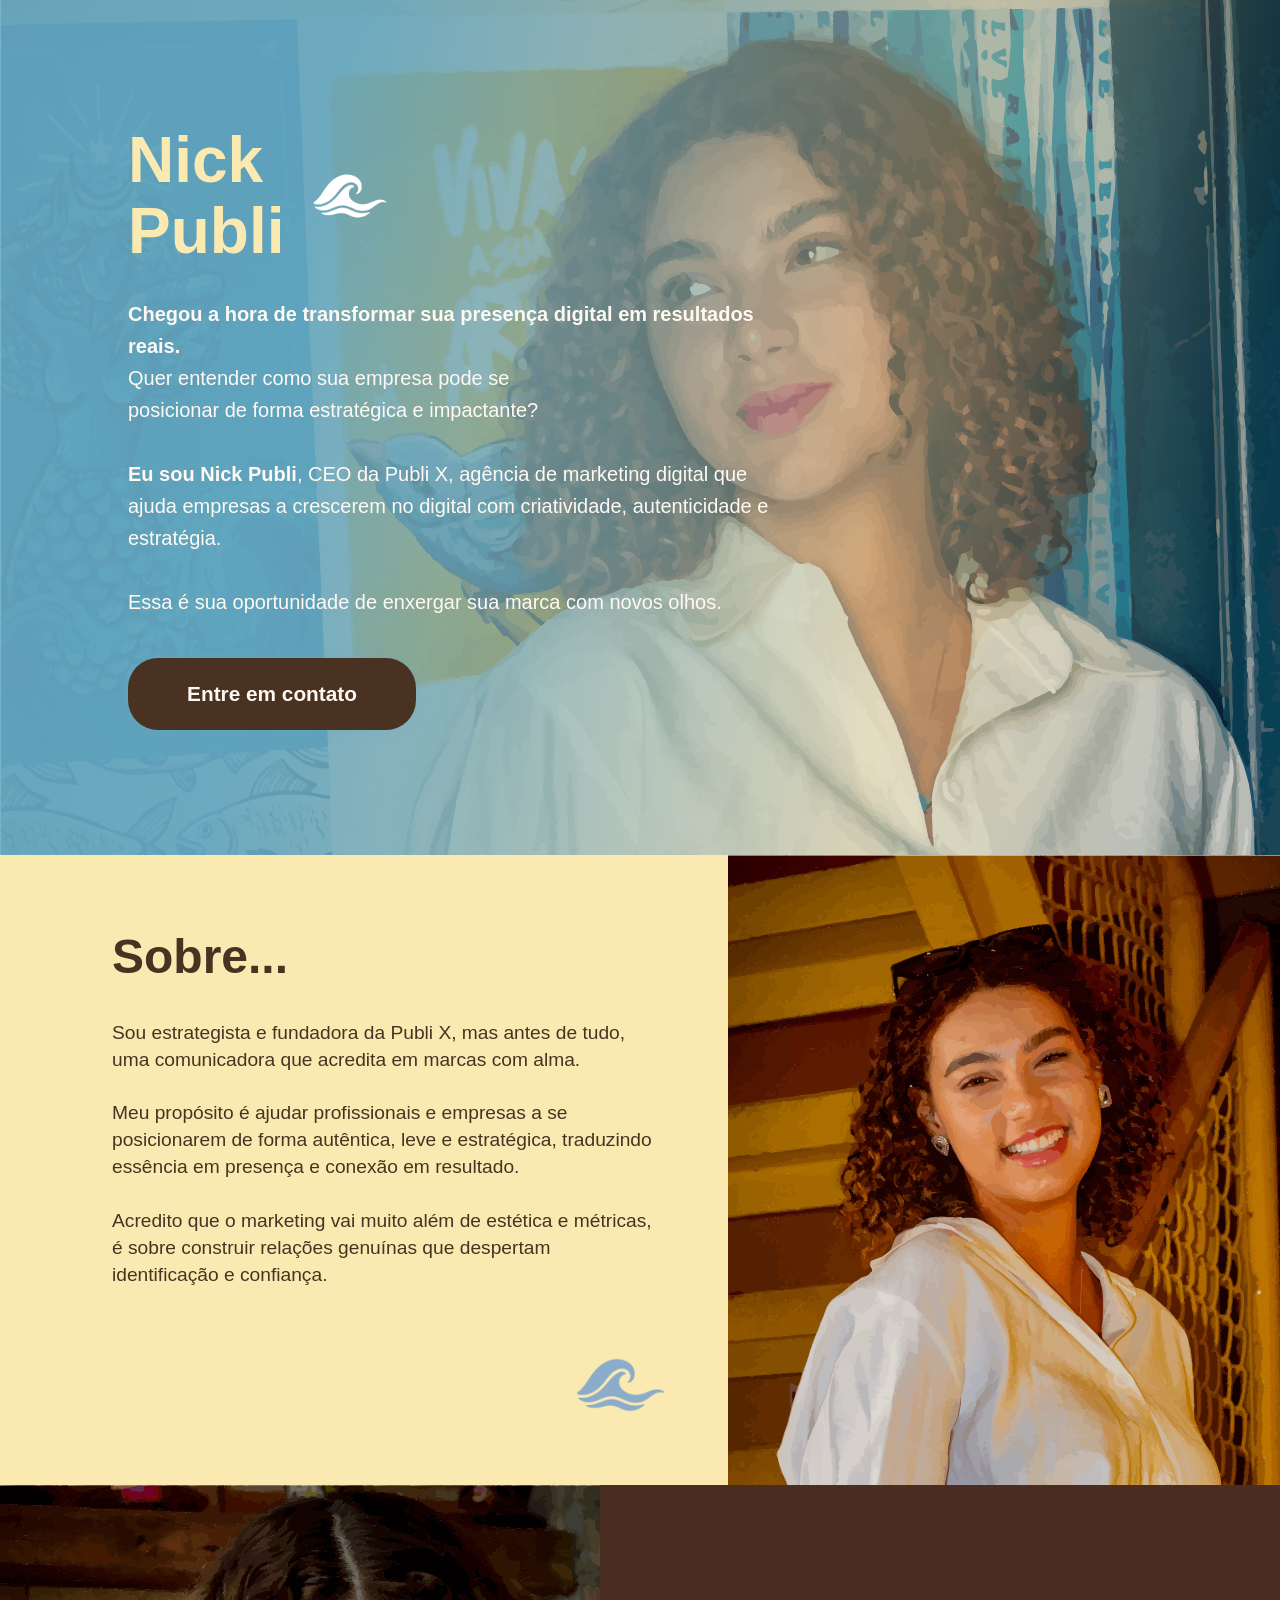
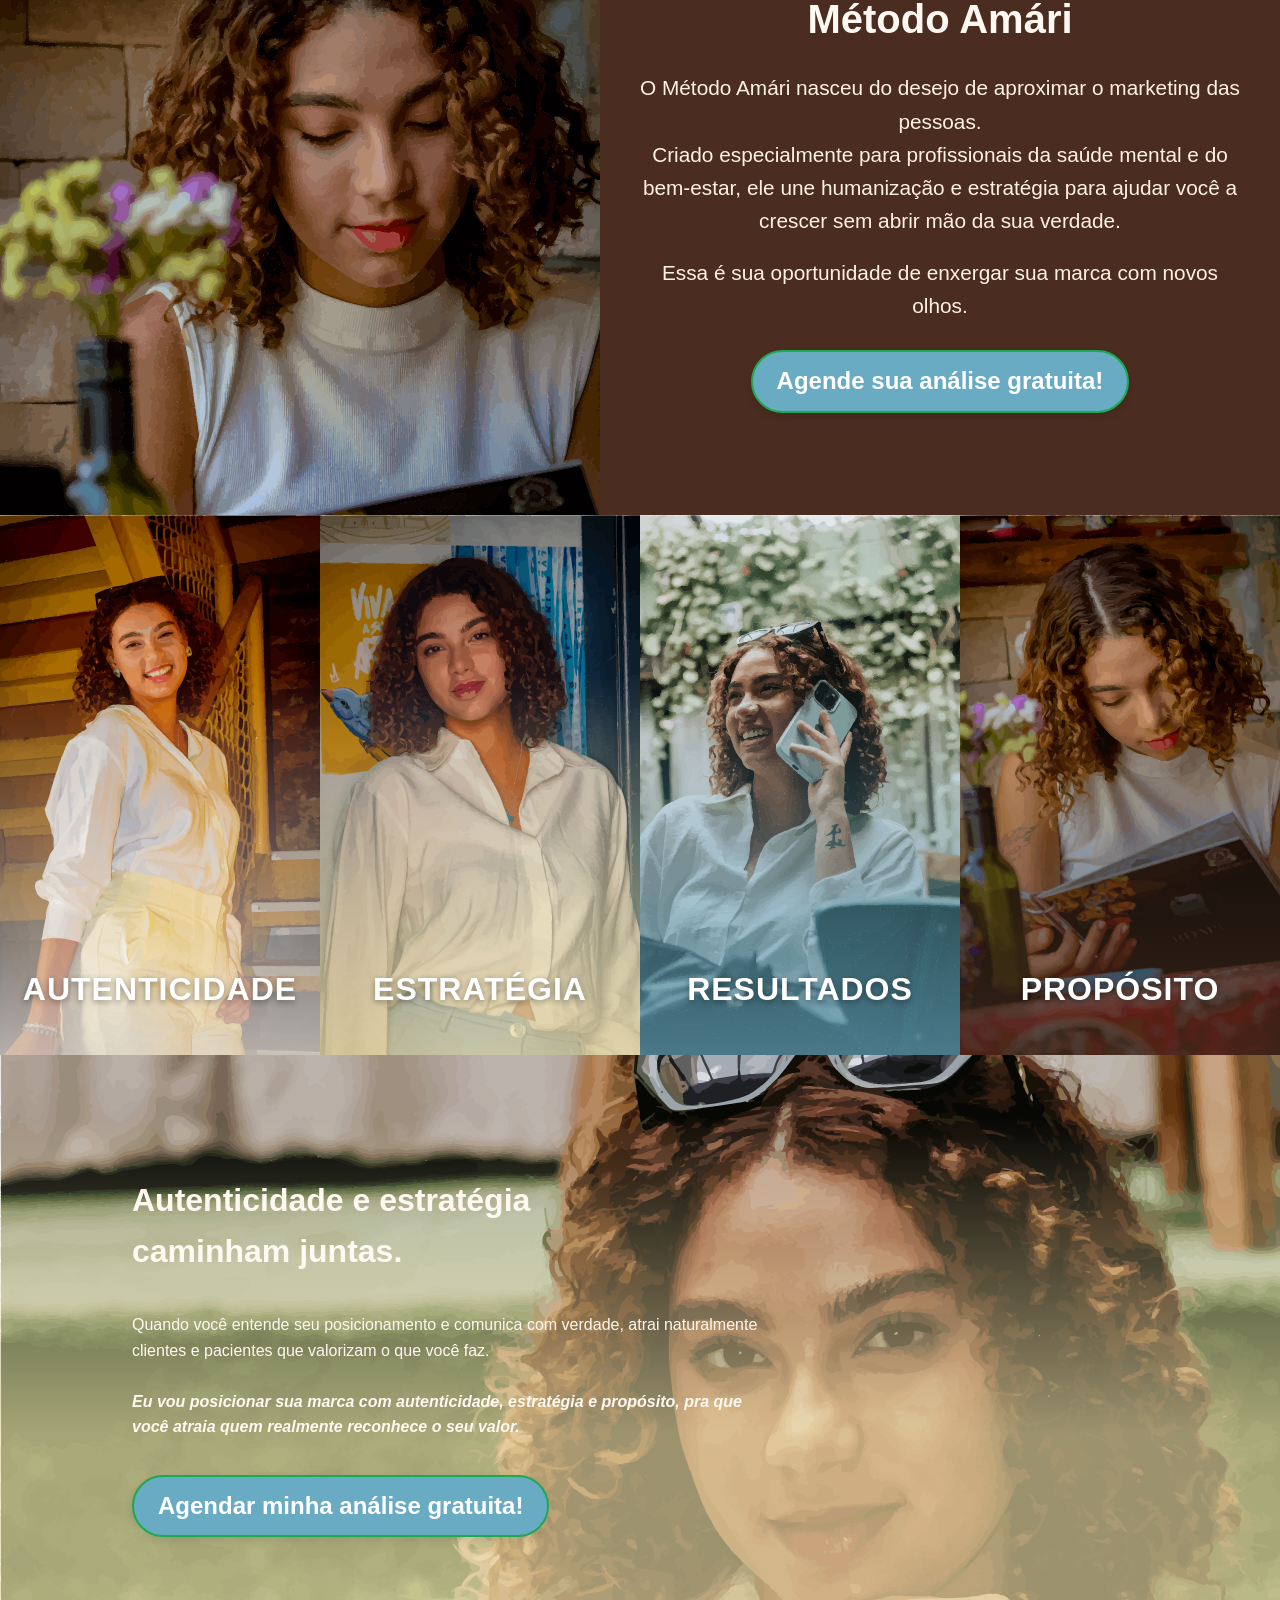
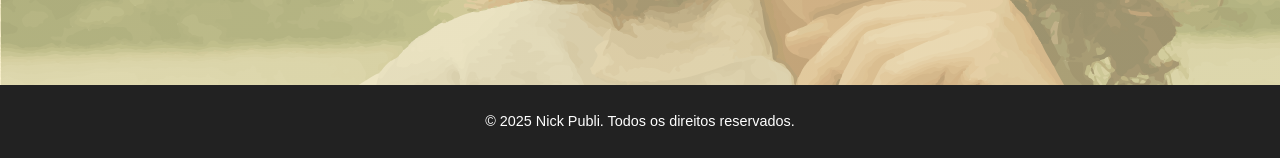
==== commit 78d0ea85: "alteração na responsividade para tablets" ====
--- a/index.html
+++ b/index.html
@@ -83,7 +83,7 @@
           href="https://api.whatsapp.com/send?phone=5571981594454&text=Ol%C3%A1%20Nick!%20Quero%20saber%20mais%20sobre%20a%20consultoria%20gratuita%20da%20Publi%20X."
           target="_blank"
           class="btn-whatsapp">
-          Agende sua análise gratuita
+          Agende sua análise gratuita!
         </a>
       </div>
     </div>
@@ -124,7 +124,7 @@
     <a href="https://api.whatsapp.com/send?phone=5571981594454&text=Ol%C3%A1%20Nick!%20Quero%20agendar%20minha%20an%C3%A1lise%20gratuita%20da%20Publi%20X."
       target="_blank"
       class="btn-whatsapp">
-      Agendar minha análise gratuita
+      Agendar minha análise gratuita!
     </a>
   </div>
 </section>
--- a/style/encerramento.css
+++ b/style/encerramento.css
@@ -52,7 +52,7 @@
   margin-top: 10px;
   background-color: #69abc3;
   color: #fff;
-  padding: 14px 28px;
+  padding: 10px 24px;
   border-radius: 40px;
   text-decoration: none;
   font-weight: bold;
--- a/style/responsividade.css
+++ b/style/responsividade.css
@@ -128,7 +128,7 @@
     gap: 1rem;
     height: auto;
     padding: var(--padding-mobile);
-    background-color: #FFF9F2;
+    background-color: #FAEAB1;
   }
 
   .galeria-item {
@@ -172,7 +172,7 @@
     text-align: start;
     max-width: 100%;
     font-size: 2rem;
-    margin-bottom: 25px;
+    margin-bottom: 15px;
   }
   .encerramento-section p {
     text-align: start;
@@ -185,6 +185,7 @@
     width: 80%;
     max-width: 280px;
     font-size: 1rem;
+    align-items: start;
   }
 
   .logo-encerramento {
@@ -201,3 +202,170 @@
   z-index: 5;
   position: relative;
 }
+
+@media (min-width: 769px) and (max-width: 1024px) {
+  .encerramento-section {
+    padding: 2rem var(--padding-mobile);
+    text-align: center;
+    display: flex;
+    align-items: center;
+    justify-content: flex-start;
+  }
+
+  .encerramento-section h2 {
+    text-align: start;
+    max-width: 100%;
+    font-size: 3.7rem;
+    margin-bottom: 15px;
+  }
+  .encerramento-section p {
+    text-align: start;
+    max-width: 100%;
+    font-size: 1.9rem;
+    margin-bottom: 10px;
+  }
+
+  .btn-whatsapp {
+    width: 80%;
+    max-width: 400px;
+    font-size: 2rem;
+    margin-top: 2rem;
+   }
+
+  .logo-encerramento {
+    position: relative;
+    display: block;
+    margin: 1rem auto 0;
+    right: 0;
+  }
+
+}
+
+@media (min-width: 769px) and (max-width: 1024px) {
+  .banner-section {
+    height: auto;
+    min-height: 80vh;
+  }
+
+  .banner-overlay {
+    display: flex;
+    align-items: flex-start;
+    
+    /* padding-right: 6rem; */
+    flex-direction: column;
+    justify-content: center;
+    /* text-align: left; */
+    padding: var(--padding-mobile);
+  }
+
+  .banner-content {
+    margin-left: 3rem;
+    align-items: flex-start;
+    text-align: left;
+  }
+
+  .banner-content h1 {
+    font-size: 4.5rem;
+    line-height: 1.2;
+  }
+
+  .banner-content p {
+    font-size: 1.8rem;
+    line-height: 1.3;
+    margin-bottom: 1rem;
+  }
+
+  .banner-btn {
+    width: 80%;
+    max-width: 280px;
+    padding: 0;
+    margin: 0;
+    font-size: 1.5rem;
+  }
+
+ /* ================= SOBRE ===============*/
+  .imagem-section {
+    flex-direction: column;
+  }
+
+  .sobre-cor-solida{
+    width: 100%;
+    height: auto;
+  }
+  .sobre-imagem {
+    width: 100%;
+    height: auto;
+    display: none;
+  }
+
+  .sobre-cor-solida {
+    display: flex;
+    flex-direction: column;
+    align-items: center;
+    justify-content: center;
+    text-align: center;
+    align-items: center;
+    padding: 3rem var(--padding-mobile);
+  }
+
+  .texto-sobre {
+    max-width: 95%;
+    align-self: self-start;
+    text-align: start;
+    font-size: 1.3rem;
+    line-height: 1.6;
+    overflow-wrap: break-word;
+    word-break: break-word;
+    padding-bottom: 5rem;
+  }
+
+  .texto-sobre h2 {
+    margin: 0 auto;
+    padding: 0 0.5rem;
+    font-size: 4.1rem;
+  }
+
+  /* Evita corte e mantém margens seguras */
+  .texto-sobre p {
+    margin: 10px auto;
+    padding: 0 0.5rem;
+    font-size: 2rem;
+  }
+
+  /* Remove logo no mobile */
+  /* .sobre-logo {
+    display: none !important;
+  } */
+
+
+  /* ===== BENEFÍCIOS ===== */
+  /* .beneficios-container {
+    flex-direction: column-reverse;
+    height: auto;
+  } */
+
+  .beneficios-cor-solida {
+    padding: 3rem var(--padding-mobile);
+    text-align: start;
+    align-items: start;
+  }
+  
+  .beneficios-cor-solida h2 {
+    font-size: 4rem;
+    align-self: center;
+  }
+
+  .beneficios-cor-solida p {
+    font-size: 1.6rem;
+  }
+
+  .btn-whatsapp{
+    align-self: center;
+  }
+
+  /* .beneficios-imagem {
+    display: none;
+  } */
+
+
+}
